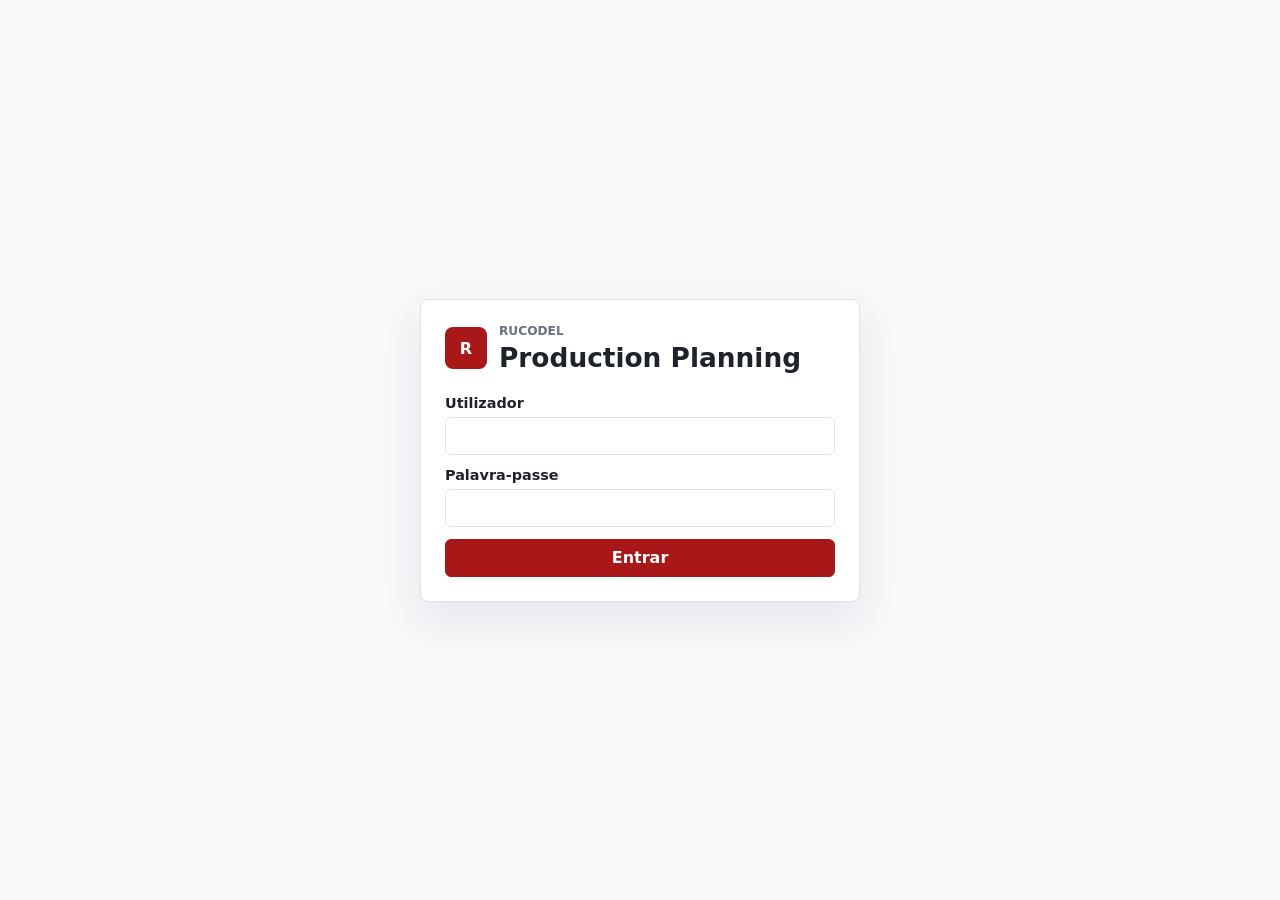
==== src/main/resources/static/login.html @ 22a6f370 "add novos tipos de jantes e logica de negocio" ====
<!doctype html>
<html lang="pt-PT">
<head>
  <meta charset="utf-8">
  <meta name="viewport" content="width=device-width, initial-scale=1">
  <title>Entrar · Rucodel Production Planning</title>
  <link rel="stylesheet" href="css/styles.css">
</head>
<body class="login-page">
  <main class="login-shell">
    <section class="login-panel">
      <div class="brand-lockup">
        <span class="brand-mark" aria-hidden="true">R</span>
        <div>
          <p class="eyebrow">Rucodel</p>
          <h1>Production Planning</h1>
        </div>
      </div>

      <form id="login-form" class="form-grid">
        <label>Utilizador
          <input id="username" name="username" autocomplete="username" required>
        </label>
        <label>Palavra-passe
          <input id="password" name="password" type="password" autocomplete="current-password" required>
        </label>
        <button type="submit">Entrar</button>
        <p id="login-message" class="message hidden" role="alert"></p>
      </form>
    </section>
  </main>
  <script src="js/api.js"></script>
  <script src="js/login.js"></script>
</body>
</html>
---- src/main/resources/static/css/styles.css ----
:root {
  --brand: #a91818;
  --brand-dark: #821212;
  --text: #1d232b;
  --muted: #687281;
  --line: #dde3ea;
  --soft: #f7f8fa;
  --soft-red: #f9ecec;
  --success: #166534;
  --warning: #9a6200;
  --error: #b42318;
  --info: #28589a;
  --focus: #2563eb;
}

* { box-sizing: border-box; }

html { min-width: 320px; }

body {
  margin: 0;
  min-height: 100vh;
  color: var(--text);
  background: #fff;
  font-family: Inter, ui-sans-serif, system-ui, -apple-system, BlinkMacSystemFont, "Segoe UI", sans-serif;
}

button, input, select, textarea { font: inherit; }

button:focus-visible,
input:focus-visible,
select:focus-visible,
textarea:focus-visible {
  outline: 3px solid rgb(37 99 235 / .24);
  outline-offset: 2px;
  border-color: var(--focus);
}

button, .button {
  min-height: 38px;
  border: 1px solid var(--brand);
  border-radius: 6px;
  padding: 8px 13px;
  color: #fff;
  background: var(--brand);
  font-weight: 750;
  cursor: pointer;
  text-decoration: none;
  display: inline-flex;
  align-items: center;
  justify-content: center;
  gap: 8px;
}

button:hover, .button:hover { background: var(--brand-dark); }
button:disabled { opacity: .55; cursor: not-allowed; }

button.secondary, .button.secondary {
  color: var(--brand);
  background: #fff;
}

button.secondary:hover, .button.secondary:hover { background: var(--soft-red); }

.full-width { width: 100%; }

input, select, textarea {
  min-height: 38px;
  width: 100%;
  border: 1px solid var(--line);
  border-radius: 6px;
  padding: 8px 10px;
  background: #fff;
  color: var(--text);
}

textarea { min-height: 92px; resize: vertical; }

label {
  display: grid;
  gap: 6px;
  color: var(--text);
  font-size: .9rem;
  font-weight: 720;
}

.help-text {
  color: var(--muted);
  font-size: .78rem;
  font-weight: 600;
}

.compact-input {
  min-width: 104px;
  margin-bottom: 6px;
  font-size: .78rem;
}

.compact-input input {
  min-height: 32px;
  padding: 5px 7px;
}

h1, h2, h3, p { margin-top: 0; }
h1 { margin-bottom: 0; font-size: 1.65rem; letter-spacing: 0; }
h2 { font-size: 1.05rem; margin-bottom: 12px; }
h3 { font-size: .96rem; margin-bottom: 8px; }

table {
  width: 100%;
  border-collapse: collapse;
  font-size: .88rem;
}

th, td {
  border-bottom: 1px solid var(--line);
  padding: 10px 8px;
  text-align: left;
  vertical-align: top;
}

th {
  background: var(--soft);
  color: #303743;
  font-weight: 780;
}

.eyebrow {
  margin-bottom: 4px;
  color: var(--muted);
  font-size: .76rem;
  font-weight: 820;
  letter-spacing: 0;
  text-transform: uppercase;
}

.muted { color: var(--muted); }
.hidden { display: none !important; }

.message {
  margin: 0;
  padding: 10px 12px;
  border: 1px solid var(--line);
  border-radius: 6px;
  background: var(--soft);
}

.message.error { border-color: #f0b5ad; background: #fff4f2; color: var(--error); }
.message.warning { border-color: #f4d89a; background: #fff8e8; color: var(--warning); }
.message.success { border-color: #b9e2c5; background: #eefaf2; color: var(--success); }

.status {
  display: inline-flex;
  align-items: center;
  min-height: 24px;
  border-radius: 999px;
  padding: 3px 8px;
  font-size: .75rem;
  font-weight: 800;
  white-space: nowrap;
}

.status.REGISTERED, .status.TENTATIVE { background: #eef3fb; color: var(--info); }
.status.ARRIVED_AT_FACTORY, .status.CONFIRMED, .status.ON_TRACK { background: #e8f6ee; color: var(--success); }
.status.IN_PRODUCTION { background: #edf2ff; color: #2f5597; }
.status.READY_FOR_PICKUP { background: #e7f5ed; color: var(--success); }
.status.PICKED_UP_FROM_FACTORY { background: #eeeeee; color: var(--muted); }
.status.CANCELLED { background: #f0f0f0; color: #555; }
.status.AT_RISK, .status.WAITING_FOR_ARRIVAL, .status.MISSING_INFORMATION { background: #fff4db; color: var(--warning); }
.status.OVERDUE, .status.OVER_CAPACITY { background: #fde8e6; color: var(--error); }
.status.PROVISIONAL, .status.AWAITING_RECONCILIATION { background: #fff4db; color: var(--warning); }
.status.PUBLISHED, .status.COMPLETED, .status.CLOSED { background: #e8f6ee; color: var(--success); }
.status.DRAFT, .status.PLANNED { background: #eef3fb; color: var(--info); }
.status.CARRIED_OVER, .status.OVERTIME_REQUIRED { background: #fde8e6; color: var(--error); }
.status.ADVANCED { background: #e7f0ff; color: var(--info); }

.app-shell {
  min-height: 100vh;
  display: grid;
  grid-template-columns: 238px 1fr;
}

.sidebar {
  border-right: 1px solid var(--line);
  background: #fbfbfc;
  padding: 22px 16px;
}

.brand {
  margin-bottom: 22px;
  color: var(--brand);
  font-size: 1.45rem;
  font-weight: 850;
}

.nav { display: grid; gap: 4px; margin-bottom: 22px; }

.nav a {
  border-radius: 6px;
  padding: 10px 12px;
  color: var(--text);
  text-decoration: none;
  font-weight: 690;
}

.nav a:hover, .nav a.active {
  background: var(--soft-red);
  color: var(--brand-dark);
}

.main {
  min-width: 0;
  padding: 24px;
  overflow: auto;
}

.topbar {
  display: flex;
  align-items: flex-start;
  justify-content: space-between;
  gap: 16px;
  margin-bottom: 8px;
  padding-bottom: 14px;
  border-bottom: 3px solid var(--brand);
}

.date-actions, .actions, .filters {
  display: flex;
  align-items: center;
  gap: 8px;
  flex-wrap: wrap;
}

.date-actions input { width: 154px; }

.connection-status {
  min-height: 24px;
  margin: 10px 0 14px;
  color: var(--muted);
  font-size: .82rem;
  font-weight: 720;
}

.metric-grid {
  display: grid;
  grid-template-columns: repeat(5, minmax(140px, 1fr));
  gap: 10px;
  margin-bottom: 14px;
}

.metric, .panel, .list-item, .login-panel {
  border: 1px solid var(--line);
  border-radius: 8px;
  background: #fff;
}

.metric {
  min-height: 84px;
  padding: 12px;
}

.metric span {
  display: block;
  color: var(--muted);
  font-size: .78rem;
  font-weight: 760;
}

.metric strong {
  display: block;
  margin-top: 7px;
  font-size: 1.55rem;
  line-height: 1.1;
}

.panel {
  margin-bottom: 14px;
  padding: 14px;
}

.section-header {
  display: flex;
  align-items: center;
  justify-content: space-between;
  gap: 12px;
  margin-bottom: 10px;
}

.table-wrap { overflow-x: auto; }

.window-grid {
  display: grid;
  grid-template-columns: repeat(auto-fit, minmax(220px, 1fr));
  gap: 10px;
}

.window-column {
  border: 1px solid var(--line);
  border-radius: 8px;
  padding: 12px;
  background: #fff;
}

.window-column h3 { color: var(--brand-dark); }

.list-stack { display: grid; gap: 8px; }

.list-item {
  padding: 11px;
  display: grid;
  gap: 6px;
}

button.list-item {
  width: 100%;
  min-height: 0;
  border-color: var(--line);
  color: var(--text);
  background: #fff;
  font-weight: 600;
  text-align: left;
  justify-content: stretch;
}

button.list-item:hover { background: var(--soft); }

.row-between {
  display: flex;
  align-items: flex-start;
  justify-content: space-between;
  gap: 12px;
}

.form-grid {
  display: grid;
  grid-template-columns: repeat(2, minmax(0, 1fr));
  gap: 12px;
}

.form-grid .wide { grid-column: 1 / -1; }

.login-page {
  min-height: 100vh;
  display: grid;
  place-items: center;
  background: var(--soft);
}

.login-shell {
  width: min(440px, calc(100vw - 32px));
}

.login-panel {
  padding: 24px;
  box-shadow: 0 16px 40px rgb(15 23 42 / .08);
}

.brand-lockup {
  display: flex;
  align-items: center;
  gap: 12px;
  margin-bottom: 22px;
}

.brand-mark {
  display: inline-grid;
  place-items: center;
  width: 42px;
  height: 42px;
  border-radius: 8px;
  background: var(--brand);
  color: #fff;
  font-weight: 900;
}

.login-panel .form-grid { grid-template-columns: 1fr; }

.mobile-shell {
  min-height: 100vh;
  display: grid;
  grid-template-rows: auto auto 1fr;
  background: var(--soft);
}

.mobile-header {
  display: flex;
  align-items: center;
  justify-content: space-between;
  gap: 12px;
  padding: 18px 16px 14px;
  border-bottom: 3px solid var(--brand);
  background: #fff;
}

.icon-button {
  width: 42px;
  min-width: 42px;
  padding: 0;
  font-size: 1.1rem;
}

.tabbar {
  display: grid;
  grid-template-columns: repeat(3, 1fr);
  gap: 1px;
  background: var(--line);
}

.tabbar button {
  min-height: 48px;
  border: 0;
  border-radius: 0;
  background: #fff;
  color: var(--text);
}

.tabbar button.active {
  color: var(--brand);
  background: var(--soft-red);
}

.driver-main { padding: 14px; }

.driver-card {
  border: 1px solid var(--line);
  border-radius: 8px;
  padding: 14px;
  background: #fff;
}

.driver-summary {
  display: grid;
  grid-template-columns: repeat(2, minmax(0, 1fr));
  gap: 10px;
  margin-bottom: 12px;
}

.driver-summary .metric { min-height: 72px; }

.print-shell { padding: 24px; }

.print-header {
  display: flex;
  justify-content: space-between;
  gap: 12px;
  margin-bottom: 18px;
  padding-bottom: 12px;
  border-bottom: 2px solid var(--brand);
}

@media (max-width: 980px) {
  .app-shell { grid-template-columns: 1fr; }
  .sidebar {
    border-right: 0;
    border-bottom: 1px solid var(--line);
  }
  .nav {
    grid-template-columns: repeat(3, minmax(0, 1fr));
  }
  .metric-grid {
    grid-template-columns: repeat(2, minmax(0, 1fr));
  }
  .topbar { flex-direction: column; }
}

@media (max-width: 680px) {
  .main { padding: 16px; }
  .nav { grid-template-columns: 1fr 1fr; }
  .metric-grid, .driver-summary, .form-grid { grid-template-columns: 1fr; }
  table { font-size: .82rem; }
  th, td { padding: 8px 6px; }
}

@media print {
  .sidebar, .date-actions, #connection-status, #print-now, button { display: none !important; }
  .app-shell { display: block; }
  .main, .print-shell { padding: 0; }
  .panel, .metric, .window-column, .list-item {
    break-inside: avoid;
    box-shadow: none;
  }
}
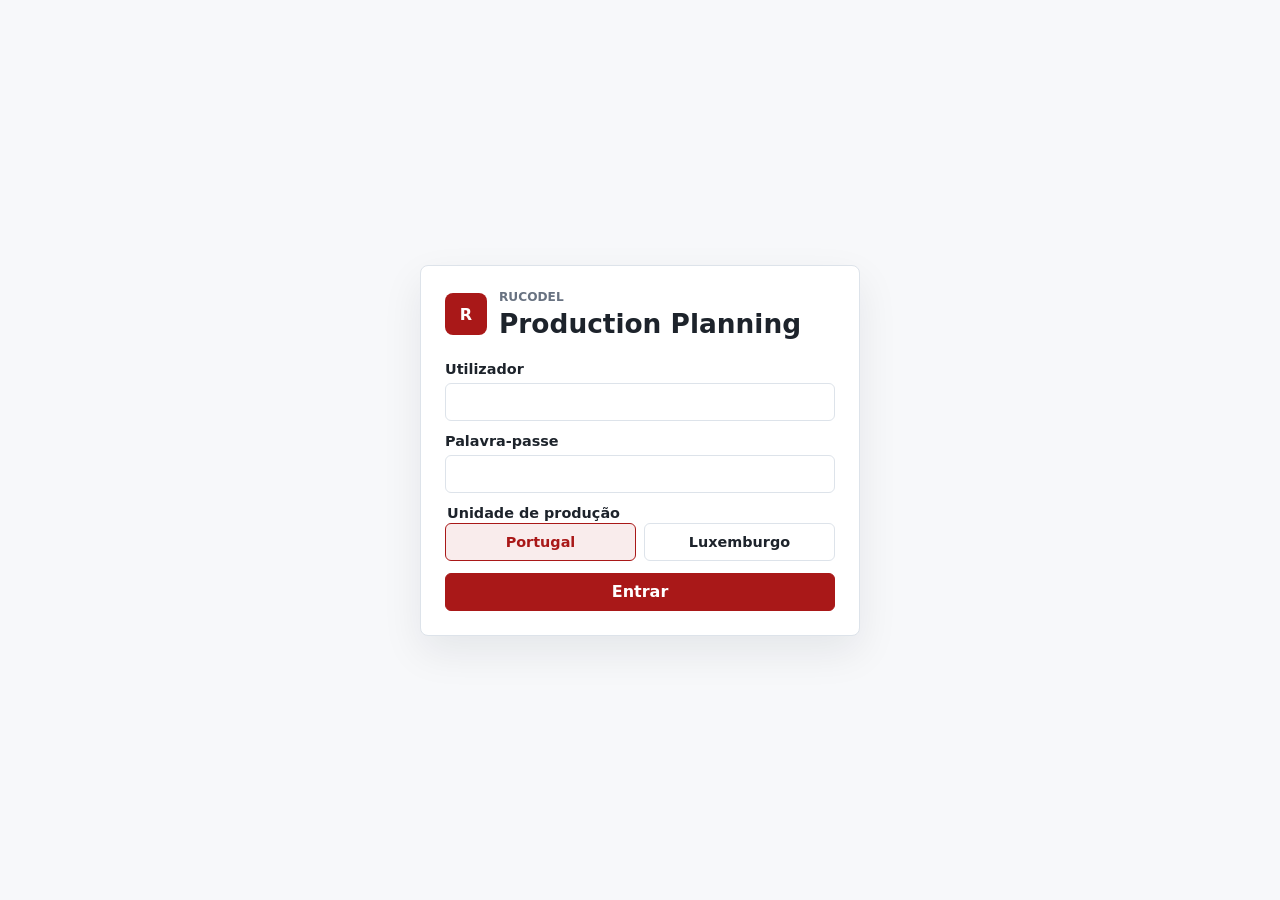
==== commit 64747afd: "add pagina entrada na fabrica, add novo pedido manual e e profile PT e LUX" ====
--- a/src/main/resources/static/login.html
+++ b/src/main/resources/static/login.html
@@ -24,6 +24,17 @@
         <label>Palavra-passe
           <input id="password" name="password" type="password" autocomplete="current-password" required>
         </label>
+        <fieldset class="site-selector" aria-label="Unidade de produção">
+          <legend>Unidade de produção</legend>
+          <label>
+            <input type="radio" name="productionSite" value="PT" checked>
+            <span>Portugal</span>
+          </label>
+          <label>
+            <input type="radio" name="productionSite" value="LUX">
+            <span>Luxemburgo</span>
+          </label>
+        </fieldset>
         <button type="submit">Entrar</button>
         <p id="login-message" class="message hidden" role="alert"></p>
       </form>
--- a/src/main/resources/static/css/styles.css
+++ b/src/main/resources/static/css/styles.css
@@ -53,7 +53,8 @@
 }
 
 button:hover, .button:hover { background: var(--brand-dark); }
-button:disabled { opacity: .55; cursor: not-allowed; }
+button:disabled,
+button[aria-disabled="true"] { opacity: .55; cursor: not-allowed; }
 
 button.secondary, .button.secondary {
   color: var(--brand);
@@ -148,6 +149,13 @@
 .message.error { border-color: #f0b5ad; background: #fff4f2; color: var(--error); }
 .message.warning { border-color: #f4d89a; background: #fff8e8; color: var(--warning); }
 .message.success { border-color: #b9e2c5; background: #eefaf2; color: var(--success); }
+.message.info { border-color: #bdd2ef; background: #f1f6fd; color: var(--info); }
+
+.technical-link {
+  color: inherit;
+  font-weight: 820;
+  text-decoration: underline;
+}
 
 .status {
   display: inline-flex;
@@ -160,11 +168,10 @@
   white-space: nowrap;
 }
 
-.status.REGISTERED, .status.TENTATIVE { background: #eef3fb; color: var(--info); }
-.status.ARRIVED_AT_FACTORY, .status.CONFIRMED, .status.ON_TRACK { background: #e8f6ee; color: var(--success); }
+.status.COMMUNICATED, .status.TENTATIVE { background: #eef3fb; color: var(--info); }
+.status.AT_FACTORY, .status.ON_TRACK { background: #e8f6ee; color: var(--success); }
 .status.IN_PRODUCTION { background: #edf2ff; color: #2f5597; }
 .status.READY_FOR_PICKUP { background: #e7f5ed; color: var(--success); }
-.status.PICKED_UP_FROM_FACTORY { background: #eeeeee; color: var(--muted); }
 .status.CANCELLED { background: #f0f0f0; color: #555; }
 .status.AT_RISK, .status.WAITING_FOR_ARRIVAL, .status.MISSING_INFORMATION { background: #fff4db; color: var(--warning); }
 .status.OVERDUE, .status.OVER_CAPACITY { background: #fde8e6; color: var(--error); }
@@ -193,17 +200,81 @@
   font-weight: 850;
 }
 
-.nav { display: grid; gap: 4px; margin-bottom: 22px; }
+.nav {
+  display: grid;
+  gap: 4px;
+  margin-bottom: 22px;
+  min-width: 0;
+}
 
 .nav a {
+  min-width: 0;
   border-radius: 6px;
   padding: 10px 12px;
   color: var(--text);
   text-decoration: none;
   font-weight: 690;
+  overflow-wrap: anywhere;
 }
 
 .nav a:hover, .nav a.active {
+  background: var(--soft-red);
+  color: var(--brand-dark);
+}
+
+.nav-disabled {
+  display: flex;
+  align-items: center;
+  justify-content: space-between;
+  flex-wrap: wrap;
+  gap: 8px;
+  min-width: 0;
+  border-radius: 6px;
+  padding: 10px 12px;
+  color: var(--muted);
+  font-weight: 690;
+  cursor: not-allowed;
+}
+
+.nav-disabled > span {
+  text-decoration: line-through;
+  text-decoration-thickness: 2px;
+}
+
+.nav-disabled small {
+  display: inline-flex;
+  align-items: center;
+  min-height: 22px;
+  border: 1px solid #d3dbe6;
+  border-radius: 999px;
+  padding: 2px 7px;
+  background: #f1f4f7;
+  color: #536071;
+  font-size: .68rem;
+  font-weight: 820;
+  text-decoration: none;
+  white-space: nowrap;
+}
+
+.settings-subnav {
+  display: flex;
+  flex-wrap: wrap;
+  gap: 8px;
+}
+
+.settings-subnav a {
+  min-height: 36px;
+  border: 1px solid var(--line);
+  border-radius: 6px;
+  padding: 8px 12px;
+  color: var(--text);
+  text-decoration: none;
+  font-weight: 760;
+}
+
+.settings-subnav a:hover,
+.settings-subnav a.active {
+  border-color: var(--brand);
   background: var(--soft-red);
   color: var(--brand-dark);
 }
@@ -233,6 +304,27 @@
 
 .date-actions input { width: 154px; }
 
+.site-indicator {
+  display: inline-flex;
+  align-items: center;
+  min-height: 34px;
+  border: 1px solid var(--line);
+  border-radius: 6px;
+  padding: 6px 10px;
+  background: #fff;
+  color: var(--text);
+  font-size: .82rem;
+  font-weight: 760;
+}
+
+.site-indicator strong {
+  margin-left: 8px;
+  border-radius: 4px;
+  padding: 2px 6px;
+  background: var(--soft-red);
+  color: var(--brand);
+}
+
 .connection-status {
   min-height: 24px;
   margin: 10px 0 14px;
@@ -241,11 +333,32 @@
   font-weight: 720;
 }
 
+.connection-status.message {
+  color: var(--warning);
+}
+
 .metric-grid {
   display: grid;
   grid-template-columns: repeat(5, minmax(140px, 1fr));
   gap: 10px;
   margin-bottom: 14px;
+}
+
+.metric-grid-primary {
+  grid-template-columns: repeat(5, minmax(130px, 1fr)) minmax(220px, 1.4fr);
+}
+
+.metric-grid-secondary {
+  grid-template-columns: repeat(auto-fit, minmax(150px, 1fr));
+}
+
+.metric-grid-dashboard-primary,
+.metric-grid-dashboard-secondary {
+  grid-template-columns: repeat(4, minmax(150px, 1fr));
+}
+
+.metric-grid-dashboard-secondary .metric.overtime {
+  grid-column: span 2;
 }
 
 .metric, .panel, .list-item, .login-panel {
@@ -273,6 +386,37 @@
   line-height: 1.1;
 }
 
+.metric.overtime {
+  min-height: 110px;
+  border-width: 2px;
+}
+
+.metric.overtime strong {
+  font-size: 2rem;
+}
+
+.metric.overtime small {
+  display: block;
+  margin-top: 8px;
+  font-weight: 760;
+}
+
+.metric.overtime.no {
+  border-color: #9bd2ad;
+  background: #edf8f1;
+  color: #14532d;
+}
+
+.metric.overtime.no span { color: #14532d; }
+
+.metric.overtime.yes {
+  border-color: #f1a7a0;
+  background: #fff1ef;
+  color: #991b1b;
+}
+
+.metric.overtime.yes span { color: #991b1b; }
+
 .panel {
   margin-bottom: 14px;
   padding: 14px;
@@ -287,6 +431,55 @@
 }
 
 .table-wrap { overflow-x: auto; }
+
+.diagnostics-table th {
+  width: 260px;
+  background: #fff;
+}
+
+.diagnostics-table td {
+  font-family: ui-monospace, SFMono-Regular, Menlo, Monaco, Consolas, "Liberation Mono", monospace;
+  font-size: .82rem;
+}
+
+.requests-table th,
+.requests-table td {
+  padding: 14px 12px;
+}
+
+.code-pill {
+  display: inline-flex;
+  align-items: center;
+  min-height: 26px;
+  border: 1px solid #d6dde7;
+  border-radius: 6px;
+  padding: 3px 7px;
+  background: #f6f8fb;
+  color: #1f2937;
+  font-family: ui-monospace, SFMono-Regular, Menlo, Monaco, Consolas, "Liberation Mono", monospace;
+  font-size: .78rem;
+  font-weight: 780;
+  white-space: nowrap;
+}
+
+.wheel-stack,
+.date-cell {
+  display: grid;
+  gap: 3px;
+}
+
+.wheel-stack span,
+.date-cell span {
+  color: var(--muted);
+  font-size: .8rem;
+  line-height: 1.25;
+}
+
+.date-cell strong {
+  color: var(--text);
+  font-weight: 760;
+  white-space: nowrap;
+}
 
 .window-grid {
   display: grid;
@@ -338,6 +531,155 @@
 }
 
 .form-grid .wide { grid-column: 1 / -1; }
+
+.site-selector {
+  display: grid;
+  grid-template-columns: repeat(2, minmax(0, 1fr));
+  gap: 8px;
+  border: 0;
+  padding: 0;
+  margin: 0;
+}
+
+.site-selector legend {
+  grid-column: 1 / -1;
+  margin-bottom: 2px;
+  color: var(--text);
+  font-size: .9rem;
+  font-weight: 720;
+}
+
+.site-selector label {
+  display: block;
+  cursor: pointer;
+}
+
+.site-selector input {
+  position: absolute;
+  opacity: 0;
+  pointer-events: none;
+}
+
+.site-selector span {
+  display: flex;
+  min-height: 38px;
+  align-items: center;
+  justify-content: center;
+  border: 1px solid var(--line);
+  border-radius: 6px;
+  padding: 8px 10px;
+  background: #fff;
+  font-weight: 780;
+}
+
+.site-selector input:checked + span {
+  border-color: var(--brand);
+  background: var(--soft-red);
+  color: var(--brand);
+}
+
+.site-selector input:focus-visible + span {
+  outline: 3px solid rgb(37 99 235 / .24);
+  outline-offset: 2px;
+}
+
+.closure-summary {
+  display: grid;
+  grid-template-columns: repeat(3, minmax(140px, 1fr));
+  gap: 10px;
+  margin-bottom: 12px;
+}
+
+.closure-cards {
+  display: grid;
+  gap: 12px;
+}
+
+.closure-card {
+  display: grid;
+  grid-template-columns: minmax(260px, .85fr) minmax(420px, 1.35fr);
+  gap: 16px;
+  border: 1px solid var(--line);
+  border-radius: 8px;
+  padding: 14px;
+  background: #fff;
+}
+
+.closure-card.highlighted {
+  border-color: var(--focus);
+  box-shadow: 0 0 0 3px rgb(37 99 235 / .16);
+}
+
+.reopen-closure-panel {
+  display: grid;
+  gap: 10px;
+  margin-bottom: 12px;
+}
+
+.closure-info {
+  display: grid;
+  align-content: start;
+  gap: 8px;
+}
+
+.info-row {
+  display: grid;
+  grid-template-columns: minmax(110px, .8fr) minmax(0, 1.2fr);
+  gap: 10px;
+  border-bottom: 1px solid #edf1f5;
+  padding-bottom: 7px;
+}
+
+.info-row span {
+  color: var(--muted);
+  font-size: .78rem;
+  font-weight: 760;
+}
+
+.info-row strong {
+  min-width: 0;
+  overflow-wrap: anywhere;
+  font-size: .9rem;
+}
+
+.closure-edit {
+  display: grid;
+  gap: 10px;
+  min-width: 0;
+}
+
+.closure-type-table input {
+  min-width: 96px;
+  text-align: right;
+}
+
+.closure-type-table th,
+.closure-type-table td {
+  padding: 9px 8px;
+}
+
+.closure-confirmation {
+  display: grid;
+  gap: 10px;
+}
+
+.closure-confirmation-meta,
+.closure-confirmation-list {
+  display: grid;
+  gap: 6px;
+}
+
+.closure-confirmation-list {
+  margin: 0;
+  padding: 0;
+  list-style: none;
+}
+
+.closure-confirmation-list li {
+  display: flex;
+  justify-content: space-between;
+  gap: 12px;
+}
 
 .login-page {
   min-height: 100vh;
@@ -460,13 +802,24 @@
   .metric-grid {
     grid-template-columns: repeat(2, minmax(0, 1fr));
   }
+  .metric-grid-primary,
+  .metric-grid-dashboard-primary,
+  .metric-grid-dashboard-secondary,
+  .closure-summary {
+    grid-template-columns: repeat(2, minmax(0, 1fr));
+  }
+  .closure-card {
+    grid-template-columns: 1fr;
+  }
   .topbar { flex-direction: column; }
 }
 
 @media (max-width: 680px) {
   .main { padding: 16px; }
   .nav { grid-template-columns: 1fr 1fr; }
-  .metric-grid, .driver-summary, .form-grid { grid-template-columns: 1fr; }
+  .metric-grid, .metric-grid-primary, .metric-grid-dashboard-primary, .metric-grid-dashboard-secondary, .closure-summary, .driver-summary, .form-grid { grid-template-columns: 1fr; }
+  .metric-grid-dashboard-secondary .metric.overtime { grid-column: auto; }
+  .info-row { grid-template-columns: 1fr; }
   table { font-size: .82rem; }
   th, td { padding: 8px 6px; }
 }
